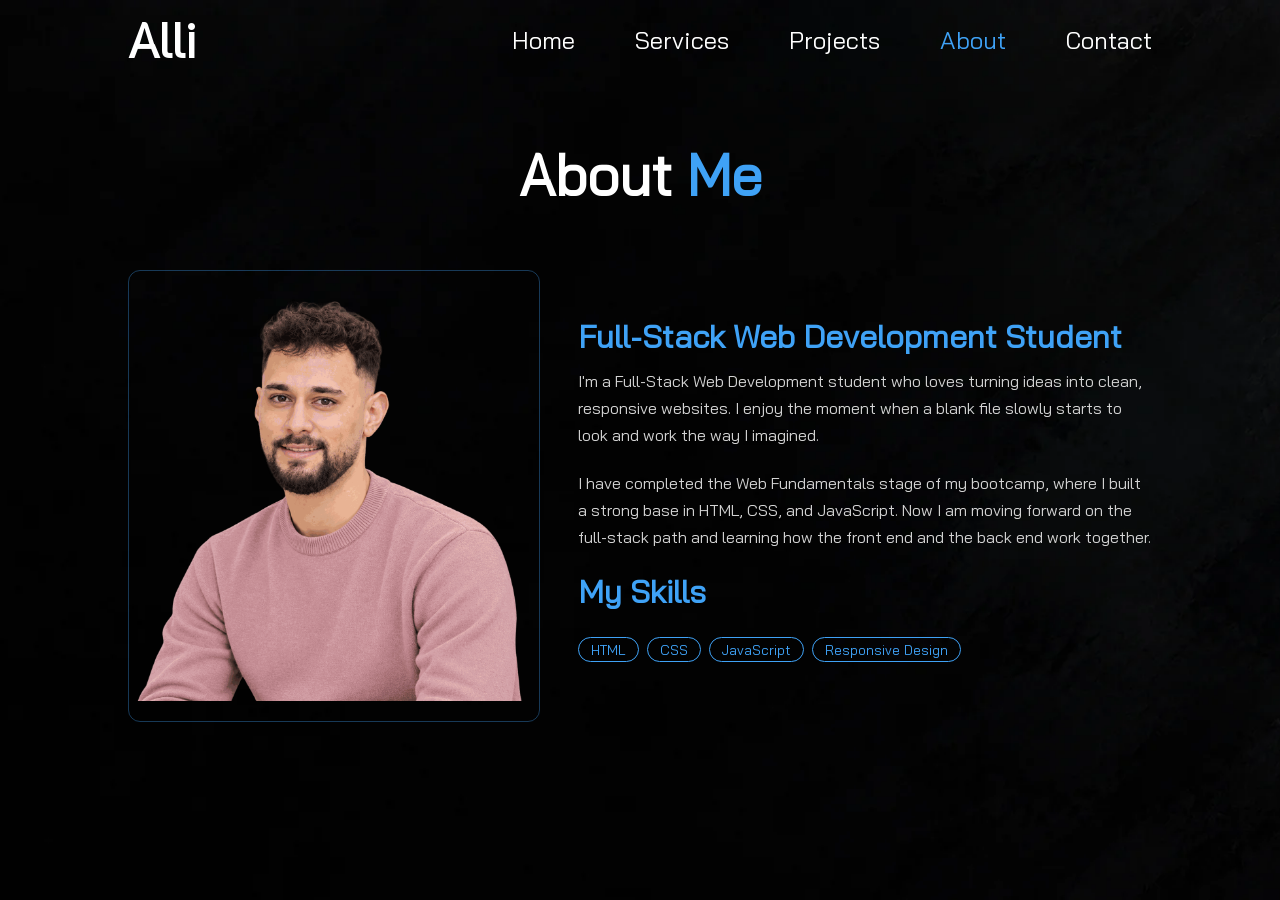
==== about.html @ ed476b50 "Add portfolio website" ====
<!DOCTYPE html>
<html lang="en">
<head>
    <meta charset="UTF-8">
    <meta name="viewport" content="width=device-width, initial-scale=1.0">
    <meta name="description" content="About Alli Zboun: a Full-Stack Web Development student working with HTML, CSS, and JavaScript.">
    <title>Alli Zboun | About</title>
    <link rel="stylesheet" href="css/style.css">
</head>
<body class="nothome">
    <header>

        <div class="left-header">
            <a class="logo" href="index.html">Alli</a>
        </div>

        <nav>
            <a class="nav-item" href="index.html">Home</a>
            <a class="nav-item" href="services.html">Services</a>
            <a class="nav-item" href="projects.html">Projects</a>
            <a class="nav-item active" href="about.html" aria-current="page">About</a>
            <a class="nav-item" href="contact.html">Contact</a>
        </nav>

    </header>

    <main>

        <h1 class="page-title">About <span>Me</span></h1>

        <div class="about-container">

            <div class="about-img">
                <img src="img/me.png" alt="Portrait of Alli Zboun">
            </div>

            <div class="about-text">
                <h3>Full-Stack Web Development Student</h3>
                <p>I'm a Full-Stack Web Development student who loves turning ideas into clean, responsive websites. I enjoy the moment when a blank file slowly starts to look and work the way I imagined.</p>
                <p>I have completed the Web Fundamentals stage of my bootcamp, where I built a strong base in HTML, CSS, and JavaScript. Now I am moving forward on the full-stack path and learning how the front end and the back end work together.</p>

                <h3>My Skills</h3>
                <div class="tags">
                    <span>HTML</span>
                    <span>CSS</span>
                    <span>JavaScript</span>
                    <span>Responsive Design</span>
                </div>
            </div>

        </div>

    </main>
</body>
</html>
---- css/style.css ----
/*FONTS*/
@font-face {
    font-family: "BaiJamjuree";
    src: url(../fonts/BaiJamjuree-Regular.ttf);
    font-display: swap;
}

/* Animations */
@keyframes fadeIn {
    from {
        transform: translateY(40px);
        opacity: 0;
    }
    to {
        transform: translateY(0);
        opacity: 1;
    }
}

@keyframes fadeInTop {
    from {
        transform: translateY(-100%);
        opacity: 0;
    }
    to {
        transform: translateY(0);
        opacity: 1;
    }
}


/*RESETS*/
* {
    padding: 0;
    margin: 0;
    border: none;
    text-decoration: none;
    color: white;
    font-family: "BaiJamjuree", sans-serif;
}


/*BACKGROUND IMAGE*/
body {
    background-color: rgb(6, 7, 12);
    background-image: url(../img/backgrounds/bg-home.webp);
    background-repeat: no-repeat;
    background-position: center;
    background-size: cover;
    min-height: 100vh;
    padding: 0 10%;
}

/*not home body*/
.nothome {
    background-image: url(../img/backgrounds/bg-pages.webp);
}

/*HEADER*/
header,
nav {
    display: flex;
    align-items: center;
    justify-content: space-between;
    padding: 10px 0px;
}

.logo {
    font-size: 3rem;
    font-weight: 800;
}

.nav-item {
    font-size: 1.5rem;
    margin-left: 60px;
    transition: 0.2s;
}

.active {
    color: #3FA2F6;
}

.nav-item:hover {
    color: #3FA2F6;
    transform: scale(1.2);
}

.nav-item:active {
    transform: scale(1.1);
}

/*Container*/
.container {
    display: grid;
    grid-template-columns: 1fr 1fr;
}

/*LEFT*/
.left-container {
    display: flex;
    align-items: center;
    padding-top: 10%;
    z-index: 1;
}

.left-container h1 {
    font-size: 4rem;
    font-weight: 800;
    padding: 25px 0px;
}

#my-name {
    font-size: 6rem;
}

.left-container h3 {
    font-size: 2.3rem;
    font-weight: 800;
    color: #3FA2F6;
    padding-bottom: 40px;
}

.left-container p {
    font-size: 1.2rem;
    color: lightgrey;
    line-height: 1.5;
    padding-bottom: 50px;
}

/*buttons*/
.buttons a {
    display: inline-block;
    box-sizing: border-box;
    color: black;
    font-size: 1.2rem;
    font-weight: 600;
    text-align: center;
    padding: 13px 0;
    width: 200px;
    border: 2px solid #3FA2F6;
    border-radius: 8px;
    margin-right: 50px;
    background-color: #3FA2F6;
    margin-bottom: 130px;
    transition: 0.2s;
}

.buttons a:hover {
    background-color: transparent;
    color: #3FA2F6;
    transform: scale(1.3);
}

/*ICONS*/
.social-icon {
    display: flex;
    align-items: center;
    gap: 25px;
    padding-bottom: 50px;
}

.social-icon img {
    background-color: #3FA2F6;
    height: 50px;
    width: 50px;
    border: 1px solid #3FA2F6;
    border-radius: 50%;
    padding: 10px;
    transition: 0.2s;
}

.social-icon img:hover {
    transform: scale(1.1);
    box-shadow: 0px 0px 10px #3FA2F6;
}

/* Apply Animations */
.header-homepage {
    animation: fadeInTop 1s ease-in backwards;
}

.whoami {
    animation: fadeIn 1.2s ease-out backwards;
}

.whatido {
    animation: fadeIn 1.4s ease-out backwards;
}

.aboutme {
    animation: fadeIn 1.6s ease-out backwards;
}

.contact-me {
    animation: fadeIn 1.8s ease-out backwards;
}

.social-icon {
    animation: fadeIn 2s ease-out backwards;
}

/* PAGE TITLE (Services + Projects + About + Contact) */
.page-title {
    font-size: 3.5rem;
    font-weight: 800;
    text-align: center;
    margin: 60px 0;
}

.page-title span {
    color: #3FA2F6;
}

/* CARDS (Services + Projects) */
.service,
.project {
    background-color: rgba(255, 255, 255, 0.04);
    border: 1px solid rgba(63, 162, 246, 0.35);
    border-radius: 12px;
    transition: 0.2s;
    animation: fadeIn 1s ease-out backwards;
}

.service:hover,
.project:hover {
    transform: translateY(-8px);
    border-color: #3FA2F6;
    box-shadow: 0 0 20px rgba(63, 162, 246, 0.25);
}

.service p,
.project p {
    color: lightgrey;
    line-height: 1.5;
}

/* SERVICES PAGE */
.services-container {
    display: grid;
    grid-template-columns: repeat(3, 1fr);
    gap: 20px;
    padding-bottom: 60px;
}

.service {
    padding: 30px 24px;
    animation-duration: 1.4s;
}

.service h3 {
    font-size: 2.5rem;
    font-weight: 800;
    color: #3FA2F6;
}

/* PROJECTS PAGE */
.projects-container {
    display: grid;
    grid-template-columns: repeat(2, 1fr);
    gap: 20px;
    padding-bottom: 60px;
}

.project img {
    width: 100%;
    height: 400px;
    object-fit: scale-down;
}

.project-info {
    padding: 20px 24px 24px;
}

.project h3 {
    font-size: 1.4rem;
    padding-bottom: 8px;
}

.tags {
    display: flex;
    flex-wrap: wrap;
    gap: 8px;
    padding: 14px 0;
}

.tags span {
    font-size: 0.85rem;
    color: #3FA2F6;
    border: 1px solid #3FA2F6;
    border-radius: 20px;
    padding: 3px 12px;
}

.project-links {
    display: flex;
    gap: 16px;
}

.project-links a {
    color: #3FA2F6;
    font-weight: 500;
}

.project-links a:hover {
    text-decoration: underline;
}

/* ABOUT PAGE */
.about-container {
    display: grid;
    grid-template-columns: 1fr 1.4fr;
    gap: 40px;
    align-items: center;
    padding-bottom: 60px;
}

.about-img img {
    width: 100%;
    height: 450px;
    object-fit: scale-down;
    border-radius: 12px;
    border: 1px solid rgba(63, 162, 246, 0.35);
    display: block;
    animation: fadeIn 1s ease-out backwards;
}

.about-text {
    animation: fadeIn 1s ease-out backwards;
}

.about-text h3,
.contact-info h3 {
    font-size: 2rem;
    color: #3FA2F6;
    padding-bottom: 12px;
}

.about-text p,
.contact-info p {
    color: lightgrey;
    line-height: 1.7;
    padding-bottom: 20px;
}

/* CONTACT PAGE */
.contact-info {
    max-width: 700px;
    margin: 0 auto 60px;
    padding: 40px 30px;
    text-align: center;
    background-color: rgba(255, 255, 255, 0.04);
    border: 1px solid rgba(63, 162, 246, 0.35);
    border-radius: 12px;
    animation: fadeIn 1s ease-out backwards;
}

.contact-info .social-icon {
    justify-content: center;
    flex-wrap: wrap;
    padding-bottom: 0;
}

.email {
    color: #3FA2F6;
}

.email:hover {
    text-decoration: underline;
}

/* SMALL SCREENS */
@media (max-width: 1100px) {
    .services-container {
        grid-template-columns: 1fr;
    }
}

@media (max-width: 900px) {
    body {
        padding: 0 6%;
        background-image: linear-gradient(rgba(6, 7, 12, 0.75), rgba(6, 7, 12, 0.75)), url(../img/backgrounds/bg-home.webp);
    }

    .nothome {
        background-image: url(../img/backgrounds/bg-pages.webp);
    }

    header {
        flex-direction: column;
        gap: 6px;
    }

    nav {
        flex-wrap: wrap;
        justify-content: center;
    }

    .logo {
        font-size: 2.2rem;
    }

    .nav-item {
        font-size: 1.1rem;
        margin: 0 10px;
    }

    .container {
        grid-template-columns: 1fr;
    }

    .left-container {
        padding-top: 40px;
    }

    .left-container h1 {
        font-size: 2.2rem;
    }

    #my-name {
        font-size: 3.5rem;
    }

    .left-container h3 {
        font-size: 1.6rem;
        padding-bottom: 24px;
    }

    .left-container p {
        padding-bottom: 32px;
    }

    .buttons a {
        margin-bottom: 40px;
    }

    .social-icon {
        gap: 15px;
        flex-wrap: wrap;
    }

    .right-container {
        display: none;
    }

    .page-title {
        font-size: 2.5rem;
        margin: 40px 0;
    }

    .projects-container,
    .about-container {
        grid-template-columns: 1fr;
    }

    .project img {
        height: 250px;
    }

    .about-img img {
        height: 350px;
    }
}
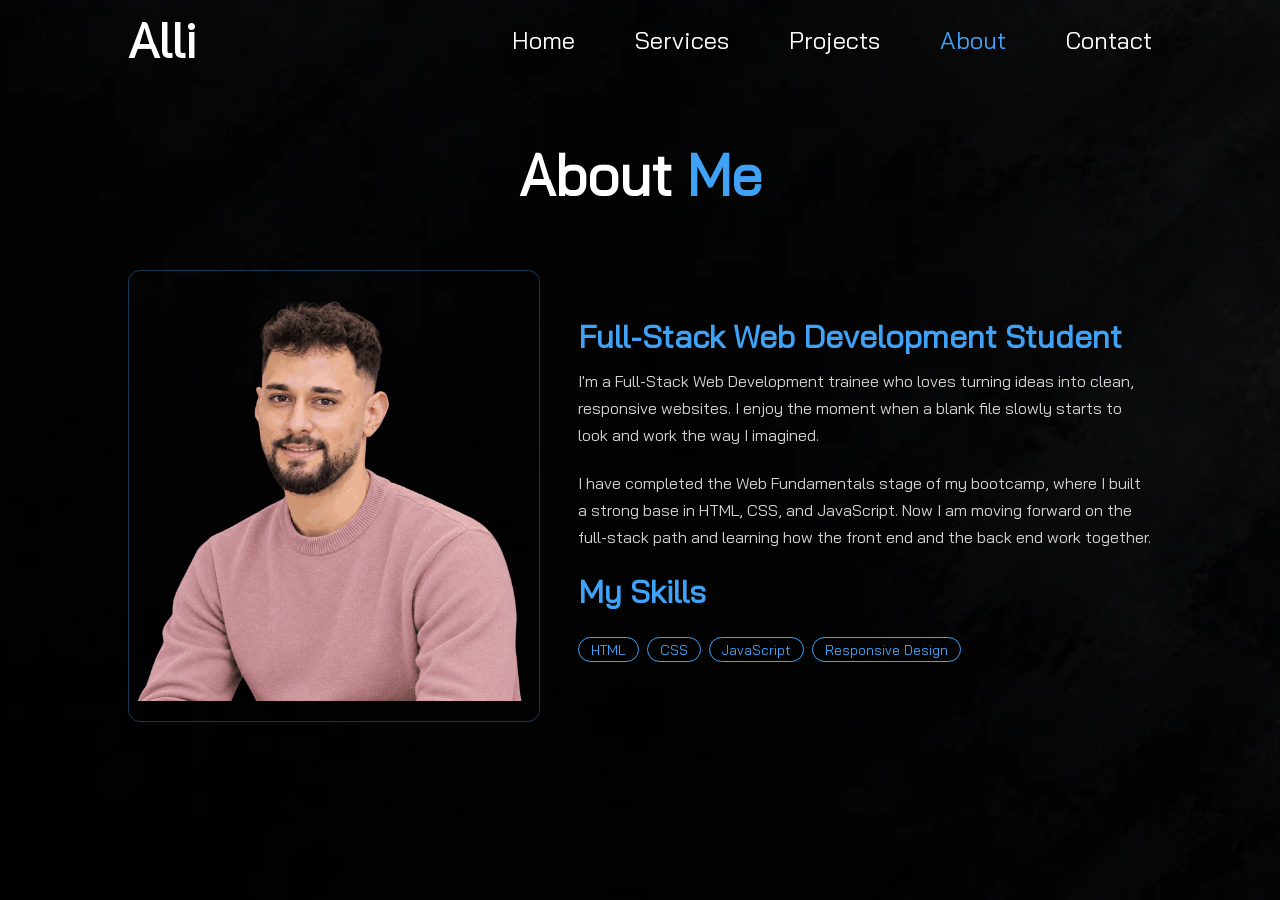
==== commit 52271409: "git add . git commit -m "Portfolio"" ====
--- a/about.html
+++ b/about.html
@@ -36,7 +36,7 @@
 
             <div class="about-text">
                 <h3>Full-Stack Web Development Student</h3>
-                <p>I'm a Full-Stack Web Development student who loves turning ideas into clean, responsive websites. I enjoy the moment when a blank file slowly starts to look and work the way I imagined.</p>
+                <p>I'm a Full-Stack Web Development trainee who loves turning ideas into clean, responsive websites. I enjoy the moment when a blank file slowly starts to look and work the way I imagined.</p>
                 <p>I have completed the Web Fundamentals stage of my bootcamp, where I built a strong base in HTML, CSS, and JavaScript. Now I am moving forward on the full-stack path and learning how the front end and the back end work together.</p>
 
                 <h3>My Skills</h3>
--- a/css/style.css
+++ b/css/style.css
@@ -141,7 +141,7 @@
     border-radius: 8px;
     margin-right: 50px;
     background-color: #3FA2F6;
-    margin-bottom: 130px;
+    margin:60px;
     transition: 0.2s;
 }
 
@@ -156,7 +156,6 @@
     display: flex;
     align-items: center;
     gap: 25px;
-    padding-bottom: 50px;
 }
 
 .social-icon img {
